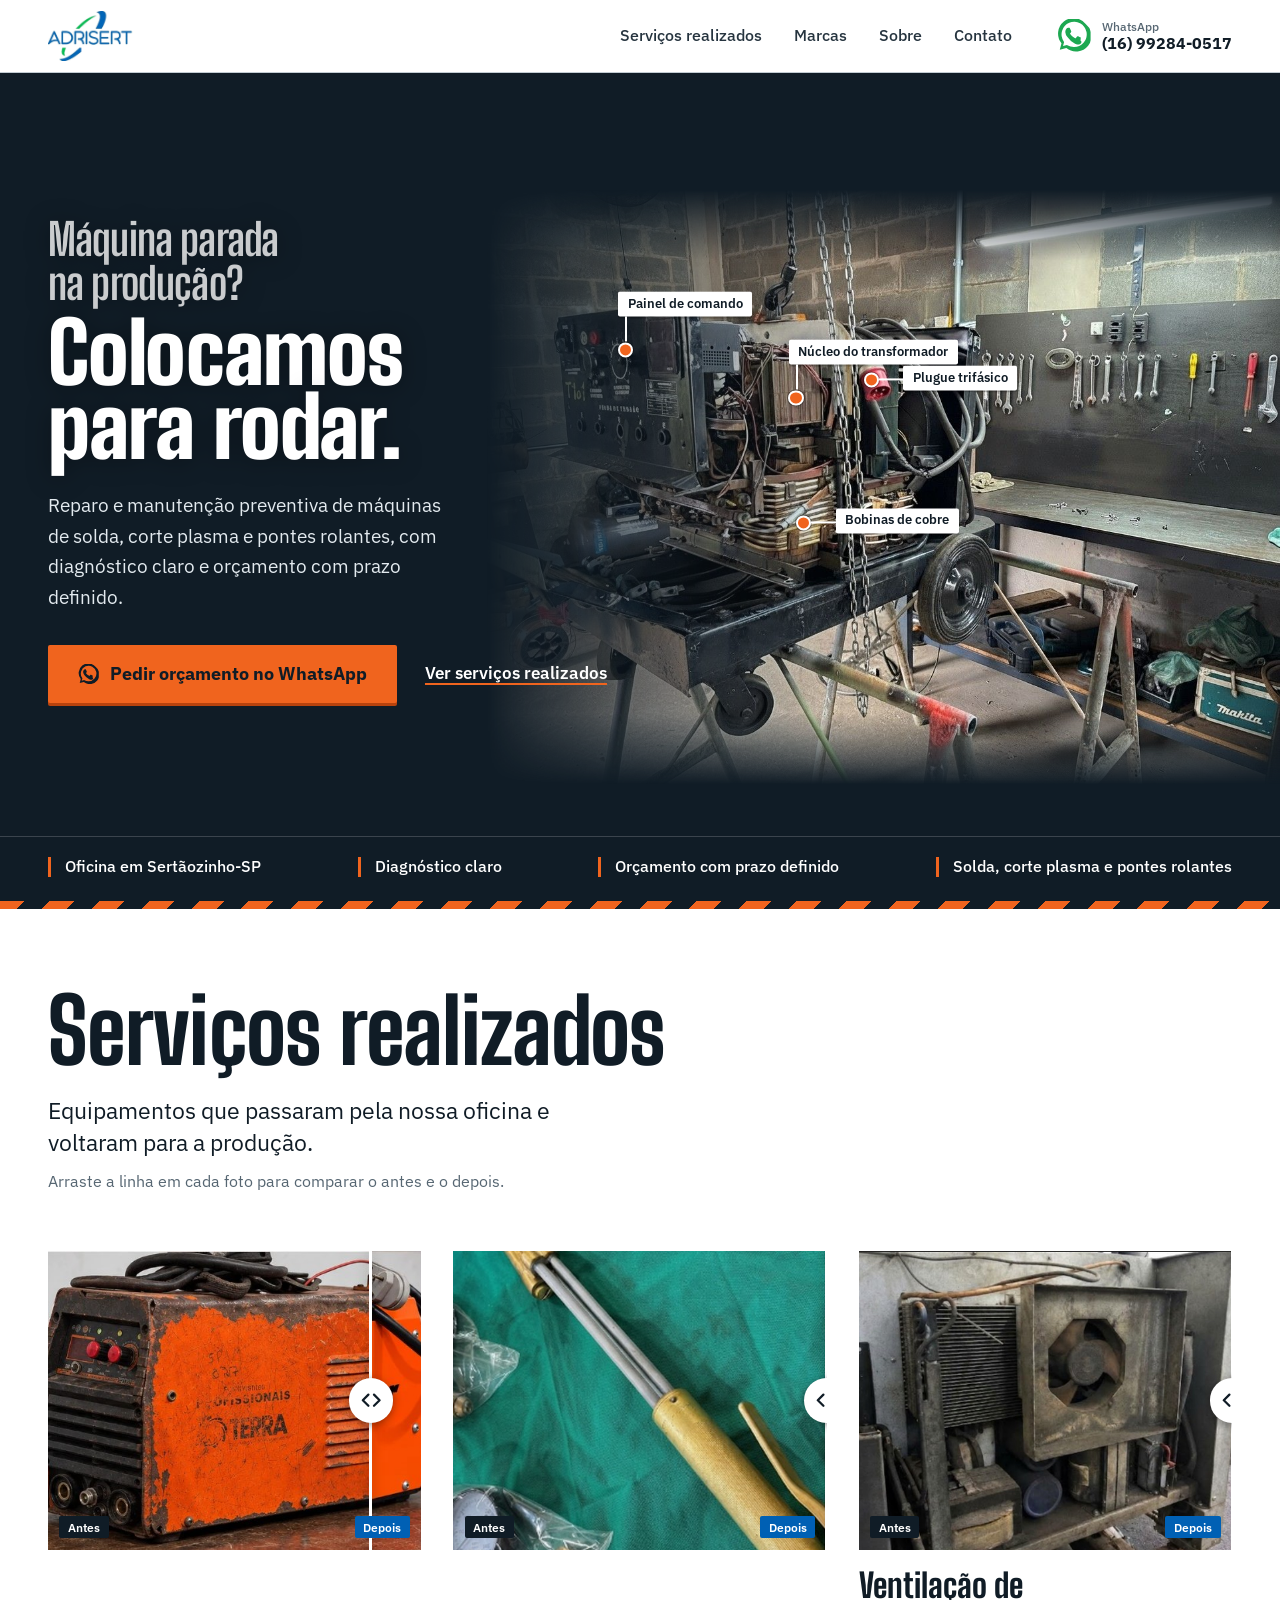
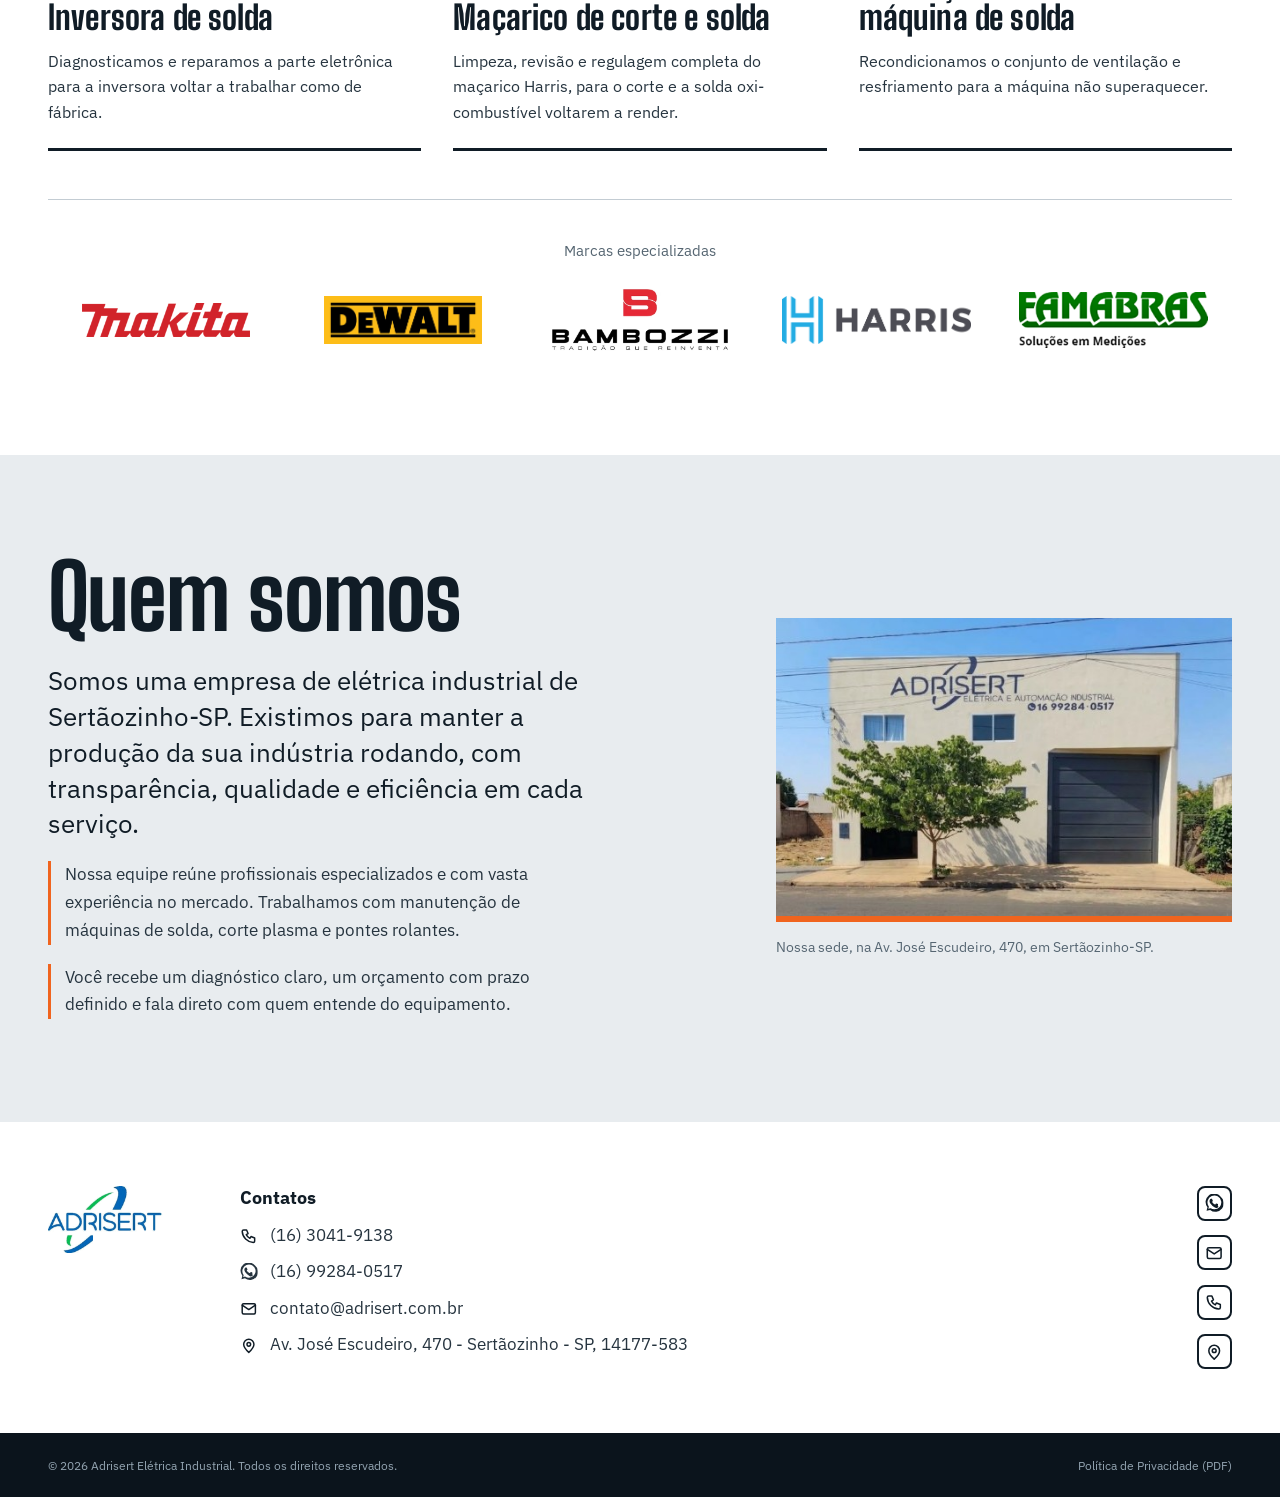
==== index.html @ 44d50833 "." ====
<!doctype html>
<html lang="pt-BR">
<head>
<meta charset="utf-8">
<meta name="viewport" content="width=device-width, initial-scale=1, viewport-fit=cover">
<title>Adrisert | Elétrica Industrial e Manutenção de Máquinas de Solda em Sertãozinho-SP</title>
<meta name="description" content="Manutenção de máquinas de solda, corte plasma e pontes rolantes. Atendimento em Sertãozinho-SP e região.">
<meta name="theme-color" content="#101c26">
<link rel="canonical" href="https://adrisert.com.br/">
<meta property="og:type" content="website">
<meta property="og:title" content="Adrisert | Elétrica Industrial">
<meta property="og:description" content="Manutenção de máquinas de solda, corte plasma e pontes rolantes, com transparência, qualidade e eficiência.">
<meta property="og:url" content="https://adrisert.com.br/">
<meta property="og:image" content="https://adrisert.com.br/assets/img/oficina-hero-1195.jpg">
<link rel="icon" href="assets/img/favicon.svg" type="image/svg+xml">
<link rel="preconnect" href="https://fonts.googleapis.com">
<link rel="preconnect" href="https://fonts.gstatic.com" crossorigin>
<link href="https://fonts.googleapis.com/css2?family=Big+Shoulders+Display:wght@700;800;900&family=IBM+Plex+Sans:wght@400;500;600&display=swap" rel="stylesheet">
<link rel="stylesheet" href="assets/css/site.css?v=43">

<!-- ===== TRÁFEGO PAGO: descomente e troque os IDs quando as contas estiverem criadas ===== -->
<!--
<script async src="https://www.googletagmanager.com/gtag/js?id=G-XXXXXXXXXX"></script>
<script>
  window.dataLayer = window.dataLayer || [];
  function gtag(){dataLayer.push(arguments);}
  gtag('js', new Date());
  gtag('config', 'G-XXXXXXXXXX');   // Google Analytics 4
  gtag('config', 'AW-XXXXXXXXX');   // Google Ads
</script>
<script>
  !function(f,b,e,v,n,t,s){if(f.fbq)return;n=f.fbq=function(){n.callMethod?n.callMethod.apply(n,arguments):n.queue.push(arguments)};if(!f._fbq)f._fbq=n;n.push=n;n.loaded=!0;n.version='2.0';n.queue=[];t=b.createElement(e);t.async=!0;t.src=v;s=b.getElementsByTagName(e)[0];s.parentNode.insertBefore(t,s)}(window,document,'script','https://connect.facebook.net/en_US/fbevents.js');
  fbq('init','XXXXXXXXXXXXXXX'); fbq('track','PageView');   // Meta Pixel
</script>
-->

<script type="application/ld+json">
{"@context":"https://schema.org","@type":"LocalBusiness","name":"Adrisert",
"description":"Elétrica industrial: manutenção de máquinas de solda, corte plasma e pontes rolantes.",
"url":"https://adrisert.com.br/","telephone":"+5516992840517","email":"contato@adrisert.com.br",
"address":{"@type":"PostalAddress","streetAddress":"Avenida José Escudeiro, 470","addressLocality":"Sertãozinho","addressRegion":"SP","postalCode":"14177-583","addressCountry":"BR"}}
</script>
</head>
<body>
<a class="skip" href="#conteudo">Ir para o conteúdo</a>

<svg width="0" height="0" style="position:absolute" aria-hidden="true"><symbol id="wa" viewBox="0 0 24 24"><path fill="currentColor" d="M20.5 3.5A11 11 0 0 0 3.2 17.4L2 22l4.7-1.2A11 11 0 1 0 20.5 3.5zM12 20a9 9 0 0 1-4.6-1.3l-.3-.2-2.8.7.8-2.7-.2-.3A9 9 0 1 1 12 20zm5-6.7c-.3-.1-1.6-.8-1.9-.9s-.5-.1-.7.1-.8.9-.9 1.1-.3.2-.6.1a7.3 7.3 0 0 1-3.6-3.1c-.3-.4.3-.4.8-1.4a.6.6 0 0 0 0-.6l-.9-2c-.2-.5-.5-.4-.7-.4h-.6a1.2 1.2 0 0 0-.9.4 3.7 3.7 0 0 0-1.1 2.7 6.4 6.4 0 0 0 1.4 3.4 14.6 14.6 0 0 0 5.6 4.9c2 .8 2.4.7 2.8.6a2.4 2.4 0 0 0 1.6-1.1 2 2 0 0 0 .1-1.1c0-.1-.3-.2-.6-.4z"/></symbol></svg>

<header class="header" id="topo">
  <div class="container header__row">
    <a href="#" class="brand" aria-label="Adrisert - Elétrica Industrial - início"><img src="assets/img/logo.png?v=2" alt="Adrisert Elétrica Industrial" width="384" height="224"></a>
    <nav class="nav" id="nav" aria-label="Principal">
      <ul class="nav__list">
        <li><a class="nav__link" href="#realizados">Serviços realizados</a></li>
        <li><a class="nav__link" href="#solucoes">Marcas</a></li>
        <li><a class="nav__link" href="#sobre">Sobre</a></li>
        <li><a class="nav__link" href="#contato">Contato</a></li>
      </ul>
    </nav>
    <a class="btn header__cta" href="https://wa.me/5516992840517?text=Ol%C3%A1%21%20Vim%20pelo%20site%20da%20Adrisert%20e%20gostaria%20de%20um%20or%C3%A7amento." target="_blank" rel="noopener" data-track="whatsapp_header"><svg viewBox="0 0 24 24" aria-hidden="true"><use href="#wa"/></svg><span><small>WhatsApp</small><b>(16) 99284-0517</b></span></a>
    <button class="burger" id="burger" aria-label="Abrir menu" aria-expanded="false" aria-controls="nav"><span></span><span></span><span></span></button>
  </div>
</header>

<main id="conteudo">

<section class="hero" id="hero" aria-label="Apresentação">
  <figure class="hero__photo">
    <img src="assets/img/oficina-hero-1195.jpg" srcset="assets/img/oficina-hero-640.jpg 640w, assets/img/oficina-hero-1195.jpg 1195w" sizes="(min-width:993px) 64vw, 100vw" width="1195" height="896" alt="Máquina de solda aberta em manutenção na bancada da oficina da Adrisert" fetchpriority="high">
    <div class="pin pin--up" style="--x:17.5%;--y:27%;--d:.9s"><span>Painel de comando</span></div>
    <div class="pin pin--up" style="--x:39%;--y:35%;--d:1.2s"><span>Núcleo do transformador</span></div>
    <div class="pin pin--right" style="--x:48.5%;--y:32%;--d:1.5s"><span>Plugue trifásico</span></div>
    <div class="pin pin--right" style="--x:40%;--y:56%;--d:1.8s"><span>Bobinas de cobre</span></div>
  </figure>
  <div class="container hero__in">
    <h1><span class="q">Máquina parada na produção?</span> <strong>Colocamos para rodar.</strong></h1>
    <p class="hero__lead">Reparo e manutenção preventiva de máquinas de solda, corte plasma e pontes rolantes, com diagnóstico claro e orçamento com prazo definido.</p>
    <div class="hero__cta">
      <a class="btn btn--hero" href="https://wa.me/5516992840517?text=Ol%C3%A1%21%20Vim%20pelo%20site%20da%20Adrisert%20e%20gostaria%20de%20um%20or%C3%A7amento." target="_blank" rel="noopener" data-track="whatsapp_hero"><svg viewBox="0 0 24 24" aria-hidden="true"><use href="#wa"/></svg> Pedir orçamento no WhatsApp</a>
      <a class="link link--light" href="#realizados">Ver serviços realizados</a>
    </div>
  </div>
  <ul class="hero__strip container" aria-label="Em resumo">
    <li>Oficina em Sertãozinho-SP</li>
    <li>Diagnóstico claro</li>
    <li>Orçamento com prazo definido</li>
    <li>Solda, corte plasma e pontes rolantes</li>
  </ul>
</section>

<section class="sec works" id="realizados">
  <div class="container">
    <header class="works__head">
      <h2>Serviços realizados</h2>
      <p class="works__lead">Equipamentos que passaram pela nossa oficina e voltaram para a produção.</p>
      <p class="works__hint">Arraste a linha em cada foto para comparar o antes e o depois.</p>
    </header>
    <div class="cases">
    <article class="case">
      <div class="cmp">
        <img src="assets/img/servicos/inversora-antes-nova.jpg" alt="Inversora de solda antes da manutenção" loading="lazy">
        <img class="cmp__after" src="assets/img/servicos/inversora-depois-nova.jpg" alt="Inversora de solda depois da manutenção" loading="lazy">
        <span class="cmp__bar"></span>
        <span class="cmp__knob"><svg viewBox="0 0 24 24" aria-hidden="true"><path d="m9 6-6 6 6 6M15 6l6 6-6 6"/></svg></span>
        <span class="cmp__tag cmp__tag--a">Antes</span><span class="cmp__tag cmp__tag--d">Depois</span>
        <input type="range" min="0" max="100" value="50" aria-label="Comparar antes e depois: Inversora de solda">
      </div>
      <div class="case__text">
        <h3>Inversora de solda</h3>
        <p>Diagnosticamos e reparamos a parte eletrônica para a inversora voltar a trabalhar como de fábrica.</p>
      </div>
    </article>
    <article class="case">
      <div class="cmp">
        <img src="assets/img/servicos/macarico-antes-nova.jpg" alt="Maçarico de corte e solda Harris antes da manutenção" loading="lazy">
        <img class="cmp__after" src="assets/img/servicos/macarico-depois-nova.jpg" alt="Maçarico de corte e solda Harris depois da manutenção" loading="lazy">
        <span class="cmp__bar"></span>
        <span class="cmp__knob"><svg viewBox="0 0 24 24" aria-hidden="true"><path d="m9 6-6 6 6 6M15 6l6 6-6 6"/></svg></span>
        <span class="cmp__tag cmp__tag--a">Antes</span><span class="cmp__tag cmp__tag--d">Depois</span>
        <input type="range" min="0" max="100" value="50" aria-label="Comparar antes e depois: Maçarico de corte e solda">
      </div>
      <div class="case__text">
        <h3>Maçarico de corte e solda</h3>
        <p>Limpeza, revisão e regulagem completa do maçarico Harris, para o corte e a solda oxi-combustível voltarem a render.</p>
      </div>
    </article>
    <article class="case">
      <div class="cmp">
        <img src="assets/img/servicos/ventilacao-antes-nova.jpg" alt="Sistema de ventilação de máquina de solda antes da manutenção" loading="lazy">
        <img class="cmp__after" src="assets/img/servicos/ventilacao-depois-nova.jpg" alt="Sistema de ventilação de máquina de solda depois da manutenção" loading="lazy">
        <span class="cmp__bar"></span>
        <span class="cmp__knob"><svg viewBox="0 0 24 24" aria-hidden="true"><path d="m9 6-6 6 6 6M15 6l6 6-6 6"/></svg></span>
        <span class="cmp__tag cmp__tag--a">Antes</span><span class="cmp__tag cmp__tag--d">Depois</span>
        <input type="range" min="0" max="100" value="50" aria-label="Comparar antes e depois: Ventilação de máquina de solda">
      </div>
      <div class="case__text">
        <h3>Ventilação de máquina de solda</h3>
        <p>Recondicionamos o conjunto de ventilação e resfriamento para a máquina não superaquecer.</p>
      </div>
    </article>
    </div>
  </div>
</section>

<section class="sec specs-sec" id="solucoes">
  <div class="container">
    <div class="brands">
      <p class="brands__label">Marcas especializadas</p>
      <ul class="brands__grid">
        <li><img class="mk" src="assets/img/marcas/makita.png?v=2" alt="Makita" loading="lazy"></li>
        <li><img class="mk" src="assets/img/marcas/dewalt.png?v=2" alt="DeWalt" loading="lazy"></li>
        <li><img class="mk" src="assets/img/marcas/bambozzi.png?v=2" alt="Bambozzi" loading="lazy"></li>
        <li><img class="mk" src="assets/img/marcas/harris.png?v=2" alt="Harris" loading="lazy"></li>
        <li><img class="mk" src="assets/img/marcas/famabras.png?v=2" alt="Famabras Soluções em Medições" loading="lazy"></li>
      </ul>
    </div>
  </div>
</section>

</main>

<section class="sec history" id="sobre">
  <div class="container history__grid">
    <div class="history__text">
      <h2>Quem somos</h2>
      <p class="history__lead">Somos uma empresa de elétrica industrial de Sertãozinho-SP. Existimos para manter a produção da sua indústria rodando, com transparência, qualidade e eficiência em cada serviço.</p>
      <p>Nossa equipe reúne profissionais especializados e com vasta experiência no mercado. Trabalhamos com manutenção de máquinas de solda, corte plasma e pontes rolantes.</p>
      <p>Você recebe um diagnóstico claro, um orçamento com prazo definido e fala direto com quem entende do equipamento.</p>
    </div>
    <figure class="history__photo">
      <img src="assets/img/fachada.jpg" width="518" height="345" alt="Fachada da Adrisert, na Avenida José Escudeiro, 470, em Sertãozinho-SP" loading="lazy">
      <figcaption>Nossa sede, na Av. José Escudeiro, 470, em Sertãozinho-SP.</figcaption>
    </figure>
  </div>
</section>

<footer class="sfoot" id="contato">
  <div class="container sfoot__main">
    <a href="#" class="sfoot__logo" aria-label="Adrisert - início"><img src="assets/img/logo.png?v=2" alt="Adrisert Elétrica Industrial" width="384" height="224" loading="lazy"></a>
    <div class="sfoot__contacts">
      <h3>Contatos</h3>
      <ul>
        <li><svg viewBox="0 0 24 24" aria-hidden="true"><path d="M5 4h4l2 5-2.5 1.5a11 11 0 0 0 5 5L15 13l5 2v4a2 2 0 0 1-2 2A16 16 0 0 1 3 6a2 2 0 0 1 2-2z"/></svg><a href="tel:+551630419138">(16) 3041-9138</a></li>
        <li class="i-wa"><svg viewBox="0 0 24 24" aria-hidden="true"><use href="#wa"/></svg><a href="https://wa.me/5516992840517" target="_blank" rel="noopener" data-track="whatsapp_rodape">(16) 99284-0517</a></li>
        <li><svg viewBox="0 0 24 24" aria-hidden="true"><rect x="3" y="5" width="18" height="14" rx="2"/><path d="m3 7 9 6 9-6"/></svg><a href="mailto:contato@adrisert.com.br">contato@adrisert.com.br</a></li>
        <li><svg viewBox="0 0 24 24" aria-hidden="true"><path d="M12 21s7-6.2 7-11a7 7 0 0 0-14 0c0 4.8 7 11 7 11z"/><circle cx="12" cy="10" r="2.5"/></svg><span>Av. José Escudeiro, 470 - Sertãozinho - SP, 14177-583</span></li>
      </ul>
    </div>
    <ul class="sfoot__icons" aria-label="Fale com a Adrisert">
      <li><a href="https://wa.me/5516992840517" target="_blank" rel="noopener" aria-label="WhatsApp" data-track="whatsapp_rodape"><svg viewBox="0 0 24 24" aria-hidden="true"><use href="#wa"/></svg></a></li>
      <li><a href="mailto:contato@adrisert.com.br" aria-label="E-mail"><svg viewBox="0 0 24 24" aria-hidden="true"><rect x="3" y="5" width="18" height="14" rx="2"/><path d="m3 7 9 6 9-6"/></svg></a></li>
      <li><a href="tel:+551630419138" aria-label="Telefone"><svg viewBox="0 0 24 24" aria-hidden="true"><path d="M5 4h4l2 5-2.5 1.5a11 11 0 0 0 5 5L15 13l5 2v4a2 2 0 0 1-2 2A16 16 0 0 1 3 6a2 2 0 0 1 2-2z"/></svg></a></li>
      <li><a href="https://www.google.com/maps/search/?api=1&amp;query=Avenida+Jos%C3%A9+Escudeiro+470+Sert%C3%A3ozinho+SP" target="_blank" rel="noopener" aria-label="Ver no mapa"><svg viewBox="0 0 24 24" aria-hidden="true"><path d="M12 21s7-6.2 7-11a7 7 0 0 0-14 0c0 4.8 7 11 7 11z"/><circle cx="12" cy="10" r="2.5"/></svg></a></li>
    </ul>
  </div>
  <div class="footer">
    <div class="container">
      <small>© <span id="ano"></span> Adrisert Elétrica Industrial. Todos os direitos reservados.<!-- CNPJ: descomente e preencha quando tiver o número  <br>CNPJ 00.000.000/0000-00 --></small>
      <small><a href="assets/docs/politica-de-privacidade.pdf" target="_blank" rel="noopener">Política de Privacidade (PDF)</a></small>
    </div>
  </div>
</footer>

<a class="wa-float" href="https://wa.me/5516992840517?text=Ol%C3%A1%21%20Vim%20pelo%20site%20da%20Adrisert." target="_blank" rel="noopener" aria-label="Falar no WhatsApp" data-track="whatsapp_flutuante"><svg viewBox="0 0 24 24" aria-hidden="true"><use href="#wa"/></svg></a>

<script src="assets/js/site.js?v=43"></script>
</body>
</html>
---- assets/css/site.css ----
/* Adrisert: elétrica industrial. Bancada, aço e o azul do logotipo. */
:root {
  --ink: #101c26;          /* aço escuro */
  --steel: #e8ecef;        /* chapa clara (fundo) */
  --steel-2: #d5dce1;
  --white: #fff;
  --blue: #0060b4;         /* azul do logotipo */
  --blue-dark: #00457f;
  --signal: #f0641e;       /* laranja de sinalização, das máquinas */
  --text: #26343f;
  --muted: #566672;
  --rule: #c3ccd3;
  --display: 'Big Shoulders Display', 'Arial Narrow', sans-serif;
  --body: 'IBM Plex Sans', system-ui, sans-serif;
  --gutter: clamp(1.25rem, 4vw, 3rem);
  --max: 88rem;
}

*, *::before, *::after { box-sizing: border-box; }
html { scroll-behavior: smooth; scroll-padding-top: 5rem; }
/* telas grandes: tudo escala junto (o layout é em rem) */
@media (min-width: 100rem) { html { font-size: 18px; } }
@media (min-width: 130rem) { html { font-size: 20px; } }
body { margin: 0; background: var(--steel); color: var(--text); font: 400 1.0625rem/1.6 var(--body); -webkit-font-smoothing: antialiased; }
img { display: block; max-width: 100%; height: auto; }
a { color: inherit; }
h1, h2, h3 { margin: 0; font-family: var(--display); color: var(--ink); font-weight: 800; letter-spacing: 0.005em; text-wrap: balance; }
p { margin: 0; }
ul { margin: 0; padding: 0; list-style: none; }
:focus-visible { outline: 3px solid var(--signal); outline-offset: 3px; }

.container { width: 100%; max-width: calc(var(--max) + var(--gutter) * 2); margin: 0 auto; padding: 0 var(--gutter); }
.skip { position: absolute; left: -999px; top: 0; background: var(--ink); color: #fff; padding: .6rem 1rem; z-index: 100; }
.skip:focus { left: 0; }

/* ---------- botões ---------- */
.btn {
  display: inline-flex; align-items: center; gap: .65rem;
  padding: .95rem 1.5rem; border-radius: 2px;
  background: var(--signal); color: var(--ink); text-decoration: none;
  font: 700 1.02rem/1.2 var(--body);
  box-shadow: 0 3px 0 #b8430d;
  transition: background-color .15s, transform .1s, box-shadow .1s;
}
.btn:hover { background: #ff7a35; }
.btn:active { transform: translateY(2px); box-shadow: 0 1px 0 #b8430d; }
.btn svg { width: 1.3rem; height: 1.3rem; flex: none; }
.btn--light { background: #fff; color: var(--ink); box-shadow: 0 3px 0 var(--steel-2); }
.btn--light:hover { background: var(--steel); }
.link { font-weight: 600; text-decoration-thickness: 2px; text-underline-offset: .25em; text-decoration-color: var(--blue); }
.link:hover { text-decoration-color: var(--signal); }

/* ---------- cabeçalho ---------- */
.header { position: sticky; top: 0; z-index: 50; background: #fff; border-bottom: 1px solid var(--rule); }
.header__row { display: flex; align-items: center; gap: 2rem; min-height: 4.5rem; }
.brand img { height: 3.1rem; width: auto; }
.nav { margin-left: auto; }
.nav__list { display: flex; gap: 2rem; }
.nav__link { text-decoration: none; font-weight: 500; font-size: .98rem; padding: .4rem 0; border-bottom: 2px solid transparent; }
.nav__link:hover { border-bottom-color: var(--blue); }
.header__cta { padding: .45rem 1.1rem .45rem .85rem; gap: .7rem; background: transparent; color: var(--ink); box-shadow: none; line-height: 1.15; padding-right: 0; }
.header__cta:hover { background: transparent; }
.header__cta:hover b { color: var(--blue); }
.header__cta:active { transform: none; box-shadow: none; }
.header__cta svg { width: 2.1rem; height: 2.1rem; color: #1da851; }
.header__cta span { display: flex; flex-direction: column; }
.header__cta small { font-size: .72rem; font-weight: 500; color: var(--muted); }
.header__cta b { font-size: .98rem; font-weight: 700; }
:focus-visible { outline-color: var(--blue); }
.hero :focus-visible, .burger { display: none; margin-left: auto; width: 2.75rem; height: 2.75rem; border: 0; background: transparent; cursor: pointer; padding: 0; }
.burger span { display: block; width: 1.5rem; height: 2px; background: var(--ink); margin: 5px auto; transition: transform .2s, opacity .2s; }
.burger[aria-expanded="true"] span:nth-child(1) { transform: translateY(7px) rotate(45deg); }
.burger[aria-expanded="true"] span:nth-child(2) { opacity: 0; }
.burger[aria-expanded="true"] span:nth-child(3) { transform: translateY(-7px) rotate(-45deg); }

/* ---------- hero ---------- */
.hero { position: relative; background: var(--ink); color: #fff; overflow: hidden; display: flex; flex-direction: column; min-height: calc(100vh - 4.5rem); min-height: calc(100svh - 4.5rem); }
.hero__photo { position: absolute; right: 0; top: 50%; transform: translateY(-50%); margin: 0; width: min(62vw, 1300px); aspect-ratio: 4 / 3; }
.hero__photo > img { width: 100%; height: 100%; object-fit: cover;
  -webkit-mask-image: linear-gradient(90deg, transparent 0, #000 46%), linear-gradient(180deg, transparent 0, #000 12%, #000 88%, transparent 100%); -webkit-mask-composite: source-in;
          mask-image: linear-gradient(90deg, transparent 0, #000 46%), linear-gradient(180deg, transparent 0, #000 12%, #000 88%, transparent 100%); mask-composite: intersect; }
.hero__in { position: relative; z-index: 2; flex: 1; display: flex; flex-direction: column; justify-content: center; padding-top: clamp(2rem, 4vw, 3.5rem); padding-bottom: clamp(1.5rem, 3vw, 2.5rem); }
.hero h1 { color: #fff; max-width: 13ch; font-size: clamp(3.2rem, 6.6vw, 7rem); line-height: .88; letter-spacing: -.01em; text-shadow: 0 2px 24px rgba(0,0,0,.35); }
.hero h1 .q { display: block; max-width: 14ch; font-weight: 700; color: rgba(255,255,255,.78); font-size: .52em; line-height: 1; margin-bottom: .22em; }
.hero h1 strong { display: block; font-weight: 900; }
.hero__lead { margin-top: 1.6rem; max-width: 36ch; font-size: 1.2rem; color: #e3eaef; }
.hero__cta { margin-top: 2rem; display: flex; flex-wrap: wrap; align-items: center; gap: 1.2rem 1.75rem; }
.btn--hero { padding: 1.15rem 1.9rem; font-size: 1.12rem; }
.link--light { color: #fff; text-decoration-color: var(--signal); }
.hero__strip { position: relative; z-index: 2; display: grid; grid-template-columns: repeat(4, auto); justify-content: space-between; gap: 1rem 2rem; padding-top: 1.3rem; padding-bottom: 1.5rem; border-top: 1px solid rgba(255,255,255,.18); font-size: .98rem; font-weight: 500; color: #fff; }
.hero__strip li { padding-left: .9rem; border-left: 3px solid var(--signal); line-height: 1.25; }

/* legendas apontando as peças da máquina aberta */
.pin { position: absolute; left: var(--x); top: var(--y); width: 0; height: 0; opacity: 0; animation: pin-in .5s ease-out forwards; animation-delay: var(--d, 0s); }
.pin::before { content: ""; position: absolute; width: .95rem; height: .95rem; left: -.475rem; top: -.475rem; border-radius: 50%; background: var(--signal); border: 2px solid #fff; box-shadow: 0 0 0 1px rgba(0,0,0,.35); }
.pin span {
  position: absolute; white-space: nowrap;
  background: #fff; color: var(--ink);
  padding: .28rem .6rem; border-radius: 2px;
  font: 600 .82rem/1.2 var(--body);
  box-shadow: 0 2px 0 rgba(0,0,0,.25);
}
.pin span::after { content: ""; position: absolute; background: #fff; }
.pin--up span { left: -.45rem; bottom: 2.1rem; }
.pin--up span::after { left: .45rem; top: 100%; width: 2px; height: 1.55rem; }
.pin--right span { left: 2rem; top: -.9rem; }
.pin--right span::after { right: 100%; top: .8rem; width: 1.55rem; height: 2px; }
.pin--left span { right: 2rem; top: -.9rem; }
.pin--left span::after { left: 100%; top: .8rem; width: 1.55rem; height: 2px; }
@keyframes pin-in { from { opacity: 0; transform: translateY(6px); } to { opacity: 1; transform: none; } }

/* ---------- seções ---------- */
.sec { padding: clamp(3.5rem, 8vw, 7rem) 0; }
.sec__head { display: grid; grid-template-columns: minmax(0, 5fr) minmax(0, 7fr); gap: 2rem; align-items: end; margin-bottom: clamp(2rem, 4vw, 3.5rem); }
.sec__head h2 { font-size: clamp(2.6rem, 5vw, 4.4rem); line-height: .95; }
.sec__head p { max-width: 46ch; color: var(--muted); font-size: 1.1rem; }

/* serviços realizados: mesma linguagem do hero (fundo escuro, foto que sangra até a borda, título branco enorme) */
.works { position: relative; background: #fff; padding-bottom: clamp(2rem, 4vw, 3rem); color: var(--text); overflow-x: clip; --bleed: calc((100vw - min(100vw, var(--max) + var(--gutter) * 2)) / 2 + var(--gutter)); padding-top: clamp(3.5rem, 7vw, 6rem); }
.works::before { content: ""; position: absolute; left: 0; right: 0; top: 0; height: .5rem; background: repeating-linear-gradient(135deg, var(--signal) 0 1.1rem, var(--ink) 1.1rem 2.2rem); }
.works__head { display: block; margin-bottom: clamp(2.2rem, 4.5vw, 3.5rem); }
.works__head h2 { color: var(--ink); font-size: clamp(3rem, 7vw, 6.4rem); line-height: .9; letter-spacing: -.01em; }
.works__lead { margin-top: 1.4rem; max-width: 40ch; font-size: clamp(1.2rem, 1.8vw, 1.5rem); line-height: 1.4; color: var(--ink); }
.works__hint { margin-top: .7rem; font-size: 1rem; color: var(--muted); }
.cases { display: grid; grid-template-columns: repeat(3, minmax(0, 1fr)); gap: clamp(1.25rem, 2.5vw, 2.5rem); }
.case { display: flex; flex-direction: column; min-width: 0; padding-bottom: 1.5rem; border-bottom: 3px solid var(--ink); }
.case .cmp { aspect-ratio: 5 / 4; }
.case h3 { color: var(--ink); font-size: clamp(1.9rem, 2.6vw, 2.5rem); line-height: .95; margin-top: 1.3rem; min-height: 1.9em; display: flex; align-items: flex-end; }
.case__text p { margin-top: .9rem; max-width: 36ch; font-size: 1.02rem; line-height: 1.55; color: var(--text); }
.works :focus-visible { outline-color: var(--blue); }

.cmp { position: relative; aspect-ratio: var(--r); overflow: hidden; background: var(--ink); --p: 50%; user-select: none; }
.cmp img { position: absolute; inset: 0; width: 100%; height: 100%; object-fit: cover; }
.cmp__after { clip-path: inset(0 0 0 var(--p)); }
.cmp__bar { position: absolute; top: 0; bottom: 0; left: var(--p); width: 3px; margin-left: -1.5px; background: #fff; box-shadow: 0 0 12px rgba(0,0,0,.35); pointer-events: none; }
.cmp__knob { position: absolute; top: 50%; left: var(--p); width: 2.8rem; height: 2.8rem; margin: -1.4rem 0 0 -1.4rem; border-radius: 50%; background: #fff; box-shadow: 0 2px 8px rgba(0,0,0,.4); display: grid; place-items: center; pointer-events: none; }
.cmp__knob svg { width: 1.4rem; height: 1.4rem; fill: none; stroke: var(--ink); stroke-width: 2.4; stroke-linecap: round; stroke-linejoin: round; }
.cmp__tag { position: absolute; bottom: .7rem; padding: .22rem .55rem; background: var(--ink); color: #fff; font: 600 .78rem/1.2 var(--body); border-radius: 2px; pointer-events: none; }
.cmp__tag--a { left: .7rem; }
.cmp__tag--d { right: .7rem; background: var(--blue); }
.cmp input { position: absolute; inset: 0; width: 100%; height: 100%; margin: 0; opacity: 0; cursor: ew-resize; touch-action: pan-y; }
.cmp.is-ready .cmp__knob { animation: knob-ping 1.4s ease-out 2; }
@keyframes knob-ping { 0% { box-shadow: 0 2px 8px rgba(0,0,0,.4), 0 0 0 0 rgba(255,255,255,.75); } 100% { box-shadow: 0 2px 8px rgba(0,0,0,.4), 0 0 0 1.4rem rgba(255,255,255,0); } }
.cmp:focus-within { outline: 3px solid var(--signal); outline-offset: 3px; }

/* especializações */
.specs-sec { background: #fff; padding: 0 0 clamp(3rem, 6vw, 5rem); }
.brands { border-top: 1px solid var(--rule); padding-top: clamp(1.5rem, 3vw, 2.5rem); }

.brands__label { font-size: .95rem; color: var(--muted); text-align: center; }
.brands__grid { display: flex; flex-wrap: wrap; justify-content: center; align-items: center; }
.brands__grid li { flex: 1 1 11rem; display: grid; place-items: center; min-height: clamp(5rem, 9vw, 7.5rem); padding: 1rem 1.5rem; }
.mk { display: block; width: auto; height: auto; max-width: 100%; max-height: clamp(2.6rem, 4.2vw, 3.6rem); }
.brands__grid li:nth-child(1) .mk { max-height: clamp(1.6rem, 2.6vw, 2.2rem); }
.brands__grid li:nth-child(2) .mk { max-height: clamp(2.4rem, 3.8vw, 3.2rem); }
.brands__grid li:nth-child(3) .mk { max-height: clamp(3rem, 4.8vw, 4.2rem); }
.brands__grid li:nth-child(5) .mk { max-height: clamp(2.8rem, 4.4vw, 3.8rem); }


/* rodapé */
.history { background: var(--steel); }
.history__grid { display: grid; grid-template-columns: minmax(0, 7fr) minmax(0, 5fr); gap: clamp(2rem, 7vw, 7rem); align-items: center; }
.history__text h2 { font-size: clamp(3rem, 7vw, 6.4rem); line-height: .9; letter-spacing: -.01em; }
.history__lead { margin-top: 1.6rem; max-width: 36ch; font-size: clamp(1.3rem, 2vw, 1.7rem); line-height: 1.4; color: var(--ink); }
.history__text p:not(.history__lead) { margin-top: 1.2rem; max-width: 52ch; font-size: 1.05rem; line-height: 1.65; padding-left: .9rem; border-left: 3px solid var(--signal); }
.history__photo { margin: 0; }
.history__photo img { display: block; width: 100%; height: auto; aspect-ratio: 3 / 2; object-fit: cover; border-bottom: 6px solid var(--signal); }
.history__photo figcaption { margin-top: .8rem; font-size: .9rem; color: var(--muted); }
.sfoot { background: #fff; color: var(--text); }
.sfoot__main { display: grid; grid-template-columns: auto minmax(0, 1fr) auto; gap: clamp(2rem, 6vw, 6rem); align-items: start; padding-top: clamp(2.5rem, 5vw, 4rem); padding-bottom: clamp(2.5rem, 5vw, 4rem); }
.sfoot__logo img { display: block; height: 4.2rem; width: auto; }
.sfoot__contacts h3 { font: 700 1.15rem/1.2 var(--body); color: var(--ink); letter-spacing: 0; margin-bottom: 1rem; }
.sfoot__contacts ul { display: grid; gap: .8rem; }
.sfoot__contacts li { display: flex; align-items: center; gap: .8rem; line-height: 1.4; }
.sfoot__contacts svg { flex: none; width: 1.1rem; height: 1.1rem; fill: none; stroke: var(--ink); stroke-width: 2; stroke-linecap: round; stroke-linejoin: round; }
.sfoot__contacts li.i-wa svg { fill: var(--ink); stroke: none; }
.sfoot a { text-decoration: none; }
.sfoot__contacts a:hover { color: var(--blue); }
.sfoot__icons { display: grid; gap: .9rem; }
.sfoot__icons a { display: grid; place-items: center; width: 2.2rem; height: 2.2rem; border: 2px solid var(--ink); border-radius: .5rem; color: var(--ink); transition: background-color .15s, color .15s, border-color .15s; }
.sfoot__icons a:hover { background: var(--signal); border-color: var(--signal); }
.sfoot__icons svg { width: 1.15rem; height: 1.15rem; fill: none; stroke: currentColor; stroke-width: 2; stroke-linecap: round; stroke-linejoin: round; }
.sfoot__icons li:first-child svg { fill: currentColor; stroke: none; }
.footer { background: #0b141c; color: #93a4b1; padding: 1.4rem 0; font-size: .9rem; }
.footer .container { display: flex; flex-wrap: wrap; justify-content: space-between; gap: .5rem 2rem; }
.footer a { text-underline-offset: .2em; }

.wa-float { position: fixed; right: 1.1rem; bottom: 1.1rem; z-index: 60; width: 3.6rem; height: 3.6rem; display: grid; place-items: center; background: #1da851; color: #fff; border-radius: 50%; box-shadow: 0 4px 14px rgba(0,0,0,.35); opacity: 0; transform: translateY(1rem); pointer-events: none; transition: opacity .25s, transform .25s; }
.wa-float.show { opacity: 1; transform: none; pointer-events: auto; }
.wa-float svg { width: 1.9rem; height: 1.9rem; }


/* ---------- celular e tablet ---------- */
@media (max-width: 62rem) {
  .nav { position: fixed; inset: 4.5rem 0 0 0; background: #fff; padding: 1.5rem var(--gutter); transform: translateX(100%); transition: transform .25s; overflow-y: auto; }
  .nav.open { transform: none; }
  .nav__list { flex-direction: column; gap: 0; }
  .nav__link { display: block; padding: 1rem 0; font: 800 2rem/1 var(--display); border-bottom: 1px solid var(--rule); }
  .header__cta { display: none; }
  .burger { display: block; }
  .sec__head,   .hero { min-height: 0; }
  .hero__photo { position: relative; top: auto; transform: none; width: 100%; order: -1; }
  .hero__photo > img { -webkit-mask-image: linear-gradient(180deg, #000 70%, transparent 100%); mask-image: linear-gradient(180deg, #000 70%, transparent 100%); }
  .hero__in { margin-top: -2.5rem; padding-top: 0; }
  .hero h1 { max-width: 14ch; font-size: clamp(2.8rem, 11vw, 5rem); }
  .hero__strip { grid-template-columns: 1fr 1fr; }
  .works__head { grid-template-columns: 1fr; }
  .cases { grid-template-columns: 1fr; gap: 2.5rem; }
  .case h3 { min-height: 0; }
    .brands__grid li { flex-basis: 45%; }
}
@media (max-width: 40rem) {
  body { font-size: 1rem; }
  .brand img { height: 2.6rem; }
  .pin span { font-size: .72rem; padding: .2rem .45rem; }
  .pin:nth-of-type(3) { display: none; }
  .pin::before { width: .8rem; height: .8rem; left: -.4rem; top: -.4rem; }
  .pin--up span::after { height: 1.1rem; }
  .pin--up span { bottom: 1.65rem; }
  .pin--right span { left: 1.6rem; top: -.75rem; }
  .pin--right span::after { width: 1.1rem; top: .65rem; }
    .hero__cta .btn { width: 100%; justify-content: center; }
  .history__grid { grid-template-columns: 1fr; }
  .sfoot__main { grid-template-columns: 1fr; gap: 1.8rem; }
  .sfoot__icons { display: flex; }
    .hero__strip { grid-template-columns: 1fr; }
}
@media (prefers-reduced-motion: reduce) {
  html { scroll-behavior: auto; }
  .pin { animation: none; opacity: 1; }
  * { transition: none !important; }
}
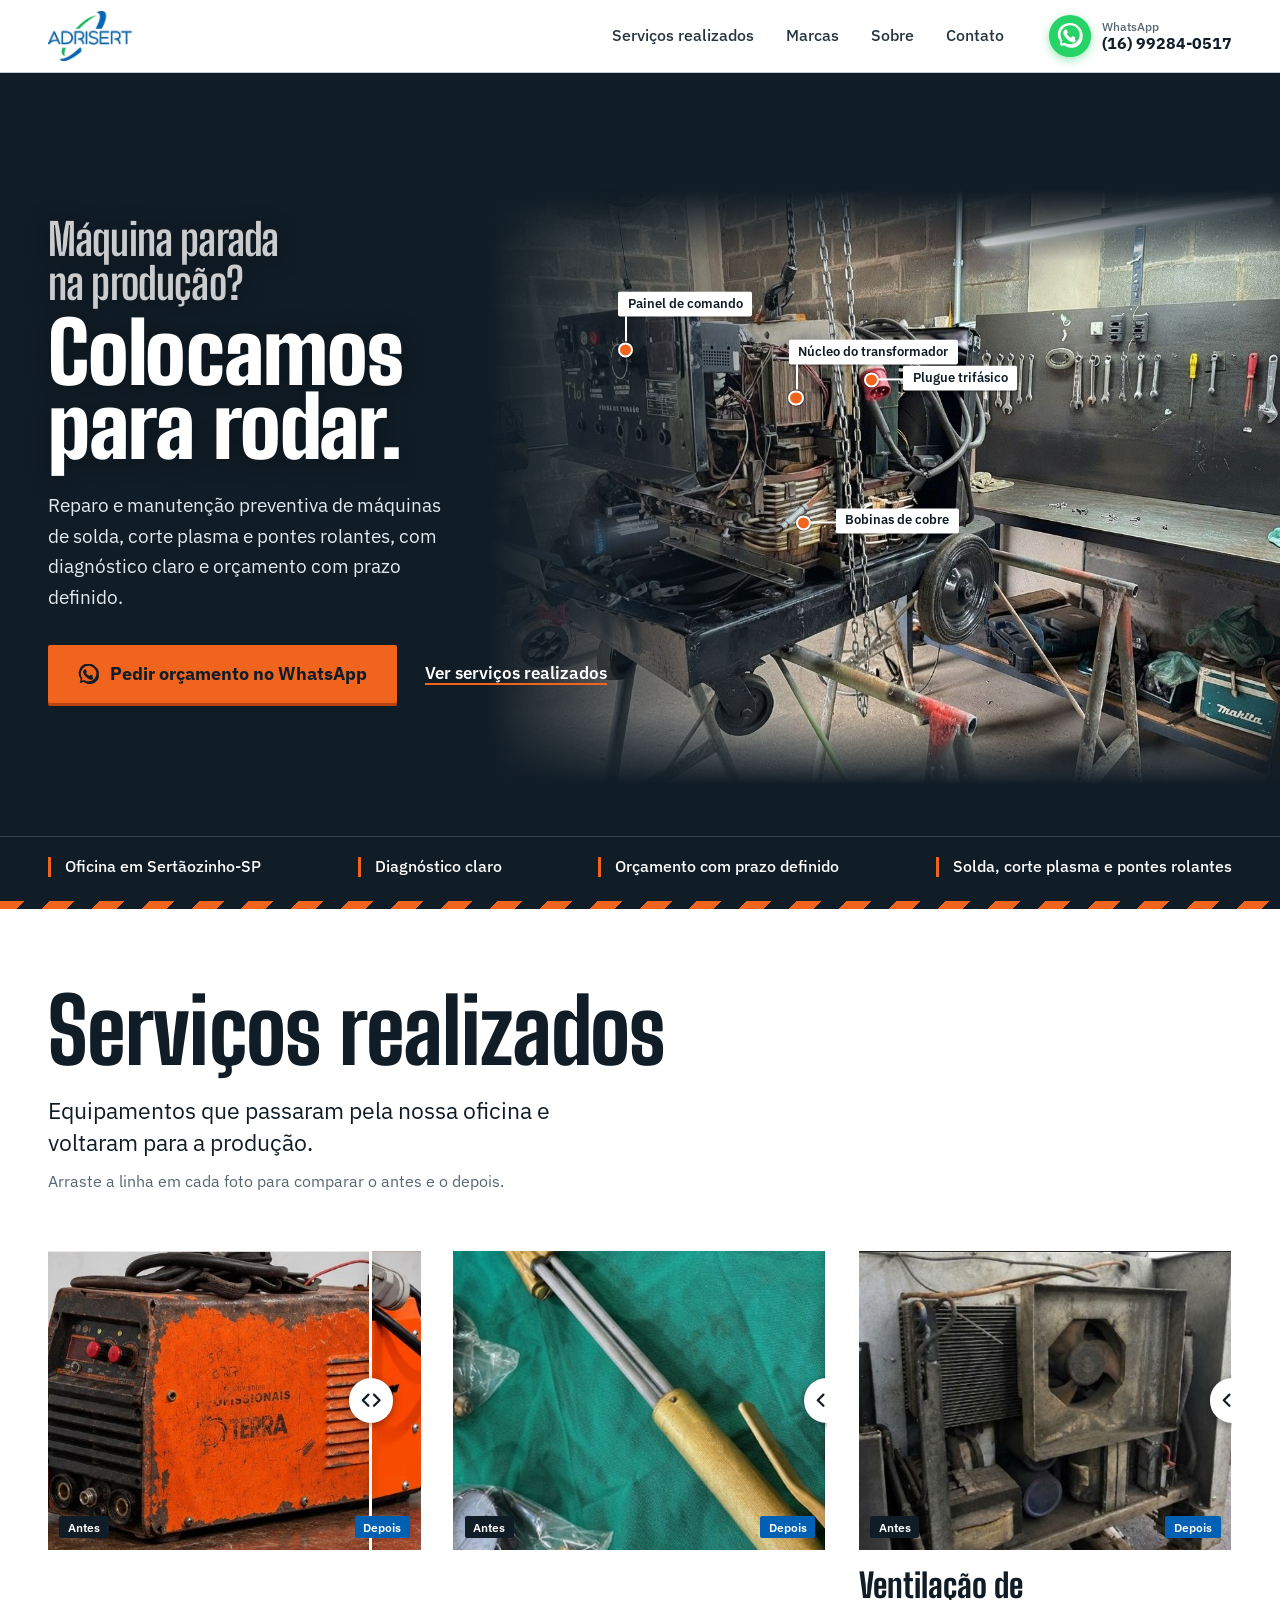
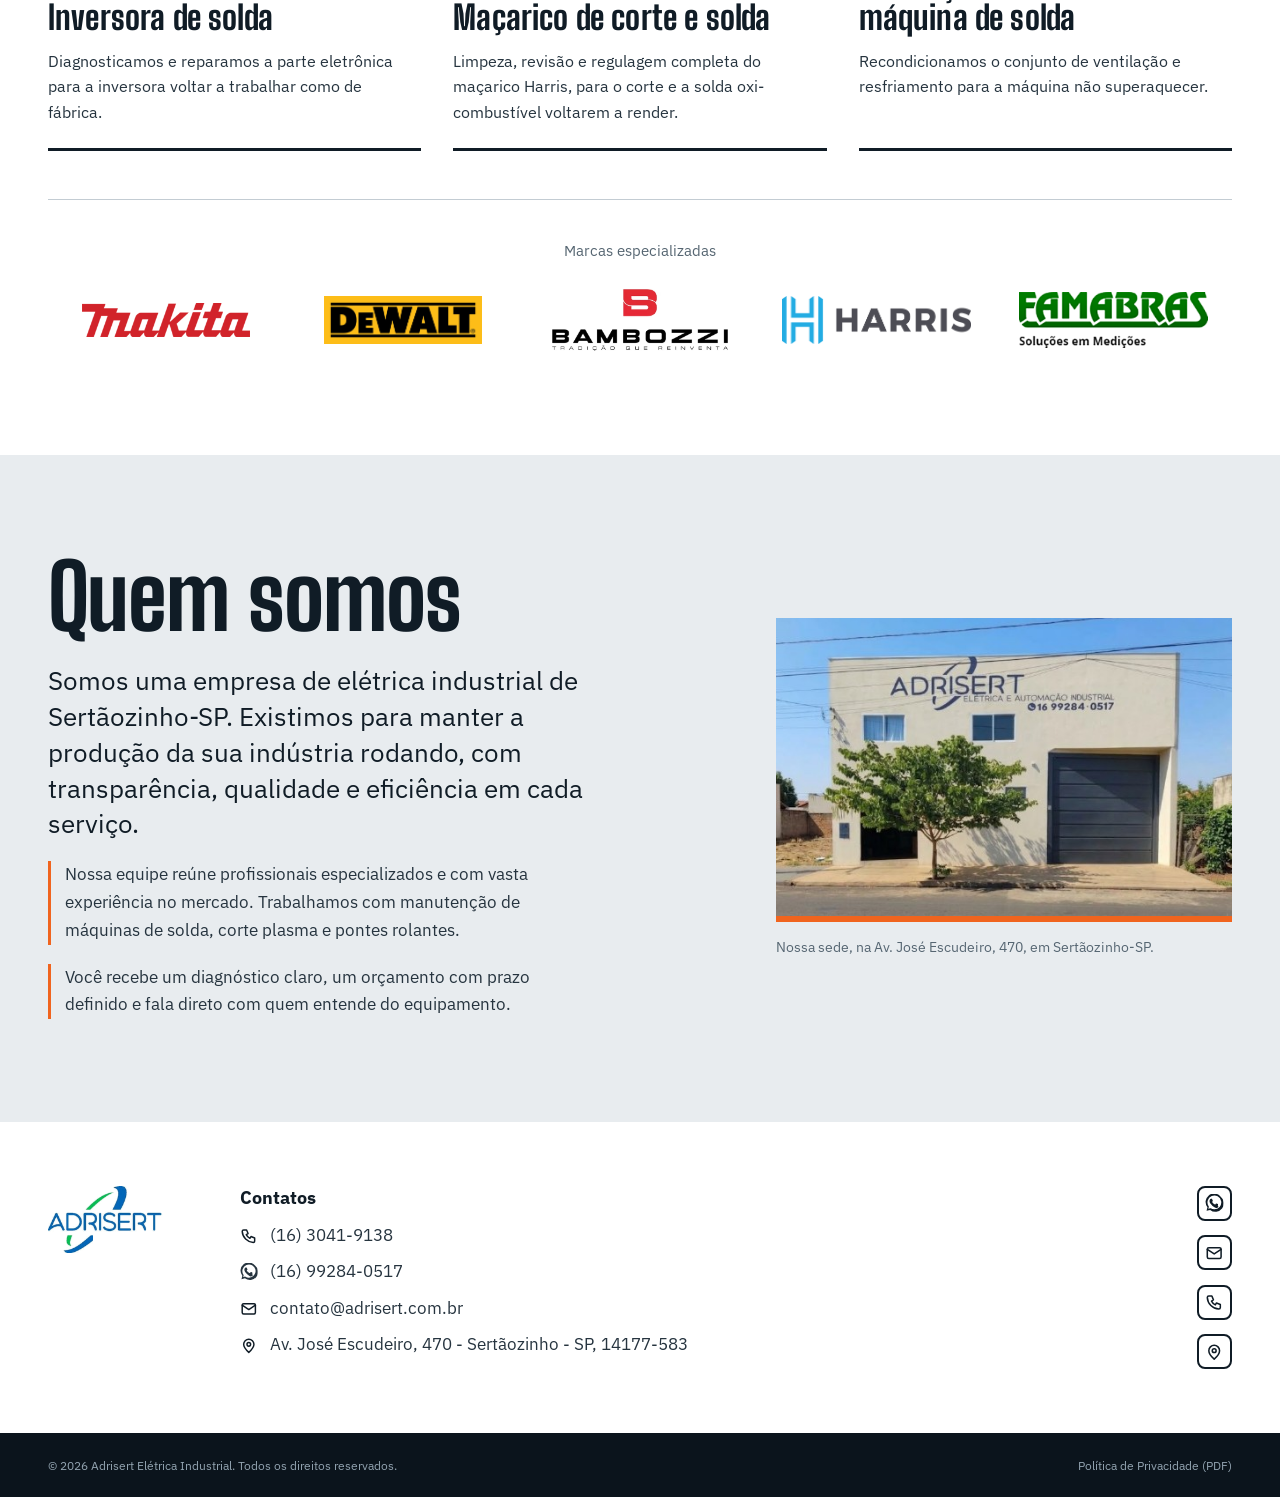
==== commit cd7204a5: "fix: atualiza site e remove contato.php sem uso - index.html: adiciona Vercel Insights e referencia " ====
--- a/index.html
+++ b/index.html
@@ -16,7 +16,7 @@
 <link rel="preconnect" href="https://fonts.googleapis.com">
 <link rel="preconnect" href="https://fonts.gstatic.com" crossorigin>
 <link href="https://fonts.googleapis.com/css2?family=Big+Shoulders+Display:wght@700;800;900&family=IBM+Plex+Sans:wght@400;500;600&display=swap" rel="stylesheet">
-<link rel="stylesheet" href="assets/css/site.css?v=43">
+<link rel="stylesheet" href="assets/css/site.css?v=44">
 
 <!-- ===== TRÁFEGO PAGO: descomente e troque os IDs quando as contas estiverem criadas ===== -->
 <!--
@@ -40,6 +40,8 @@
 "url":"https://adrisert.com.br/","telephone":"+5516992840517","email":"contato@adrisert.com.br",
 "address":{"@type":"PostalAddress","streetAddress":"Avenida José Escudeiro, 470","addressLocality":"Sertãozinho","addressRegion":"SP","postalCode":"14177-583","addressCountry":"BR"}}
 </script>
+<script>window.va=window.va||function(){(window.vaq=window.vaq||[]).push(arguments)};</script>
+<script defer src="/_vercel/insights/script.js"></script>
 </head>
 <body>
 <a class="skip" href="#conteudo">Ir para o conteúdo</a>
--- a/assets/css/site.css
+++ b/assets/css/site.css
@@ -62,7 +62,8 @@
 .header__cta:hover { background: transparent; }
 .header__cta:hover b { color: var(--blue); }
 .header__cta:active { transform: none; box-shadow: none; }
-.header__cta svg { width: 2.1rem; height: 2.1rem; color: #1da851; }
+.header__cta svg { width: 2.6rem; height: 2.6rem; padding: .5rem; border-radius: 50%; background: #25d366; color: #fff; box-shadow: 0 3px 10px rgba(37,211,102,.45); flex: none; transition: transform .2s, box-shadow .2s; }
+.header__cta:hover svg { transform: scale(1.08); box-shadow: 0 5px 14px rgba(37,211,102,.55); }
 .header__cta span { display: flex; flex-direction: column; }
 .header__cta small { font-size: .72rem; font-weight: 500; color: var(--muted); }
 .header__cta b { font-size: .98rem; font-weight: 700; }
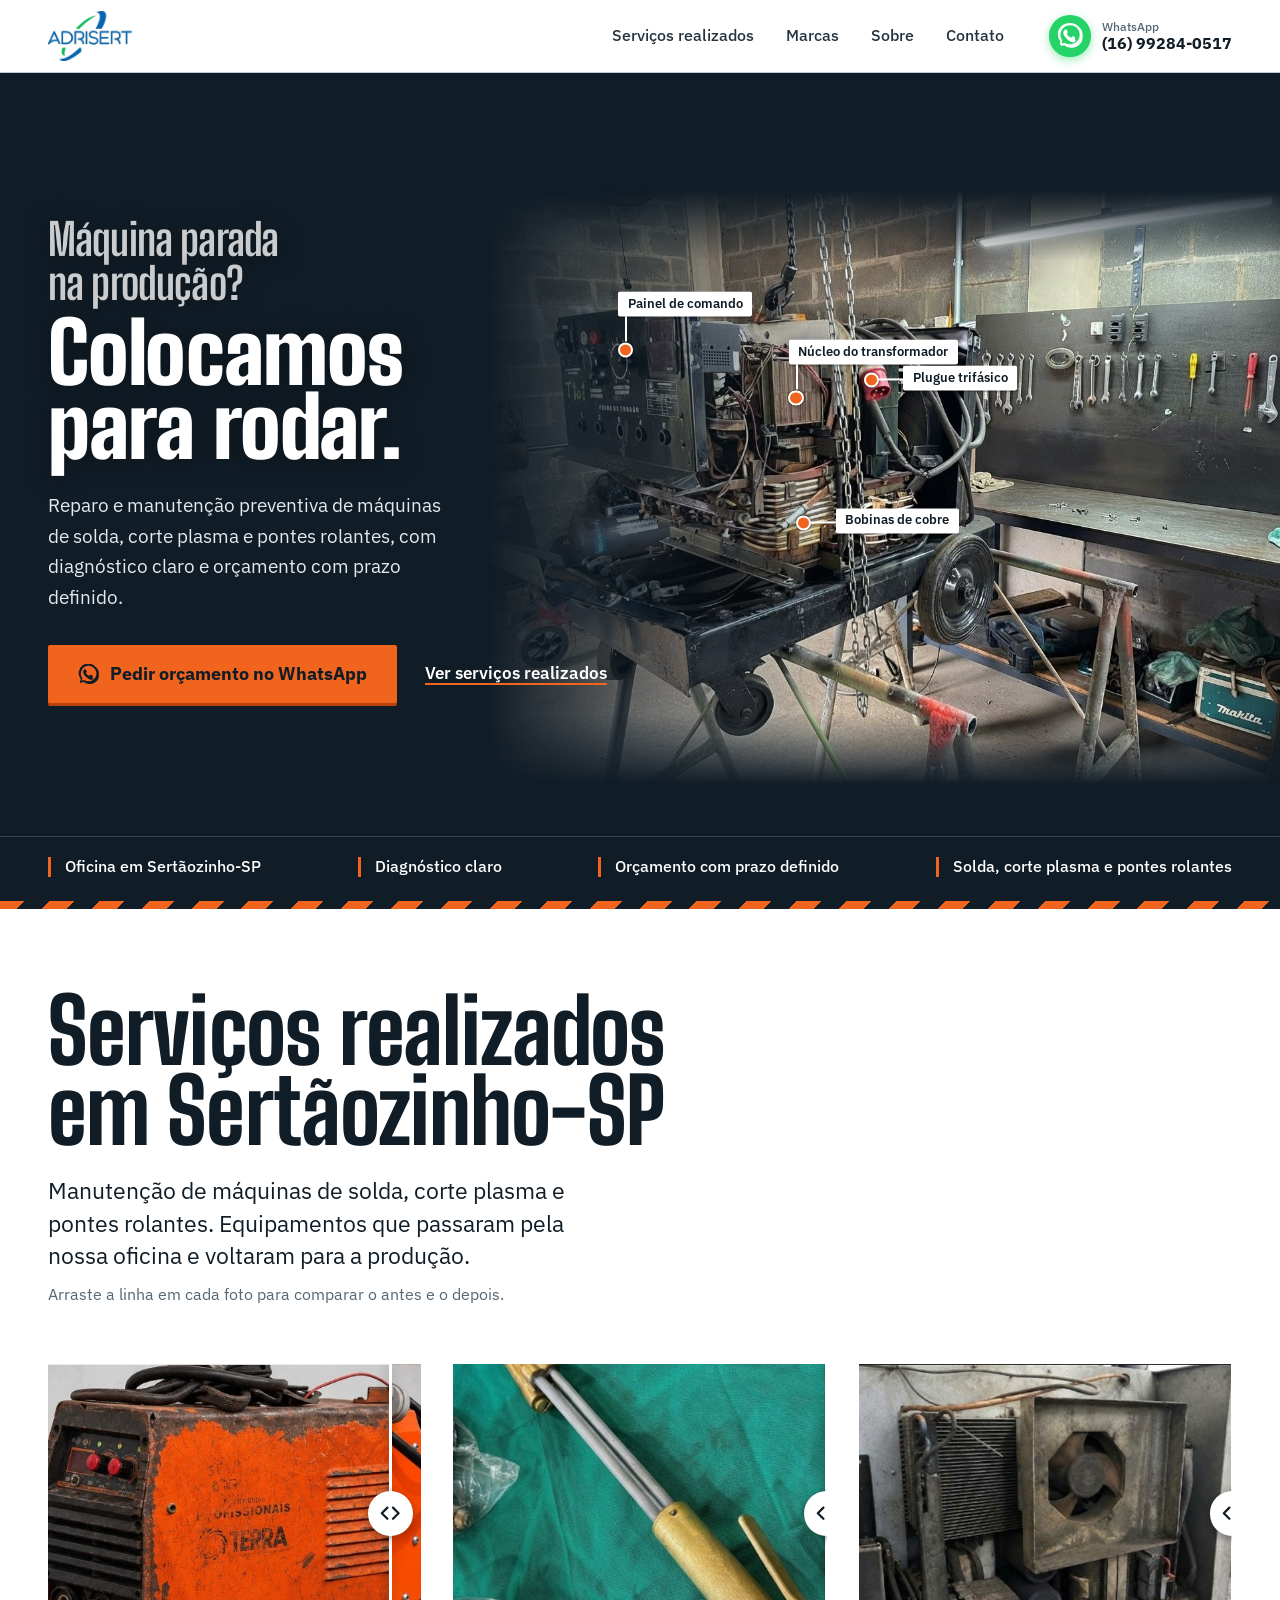
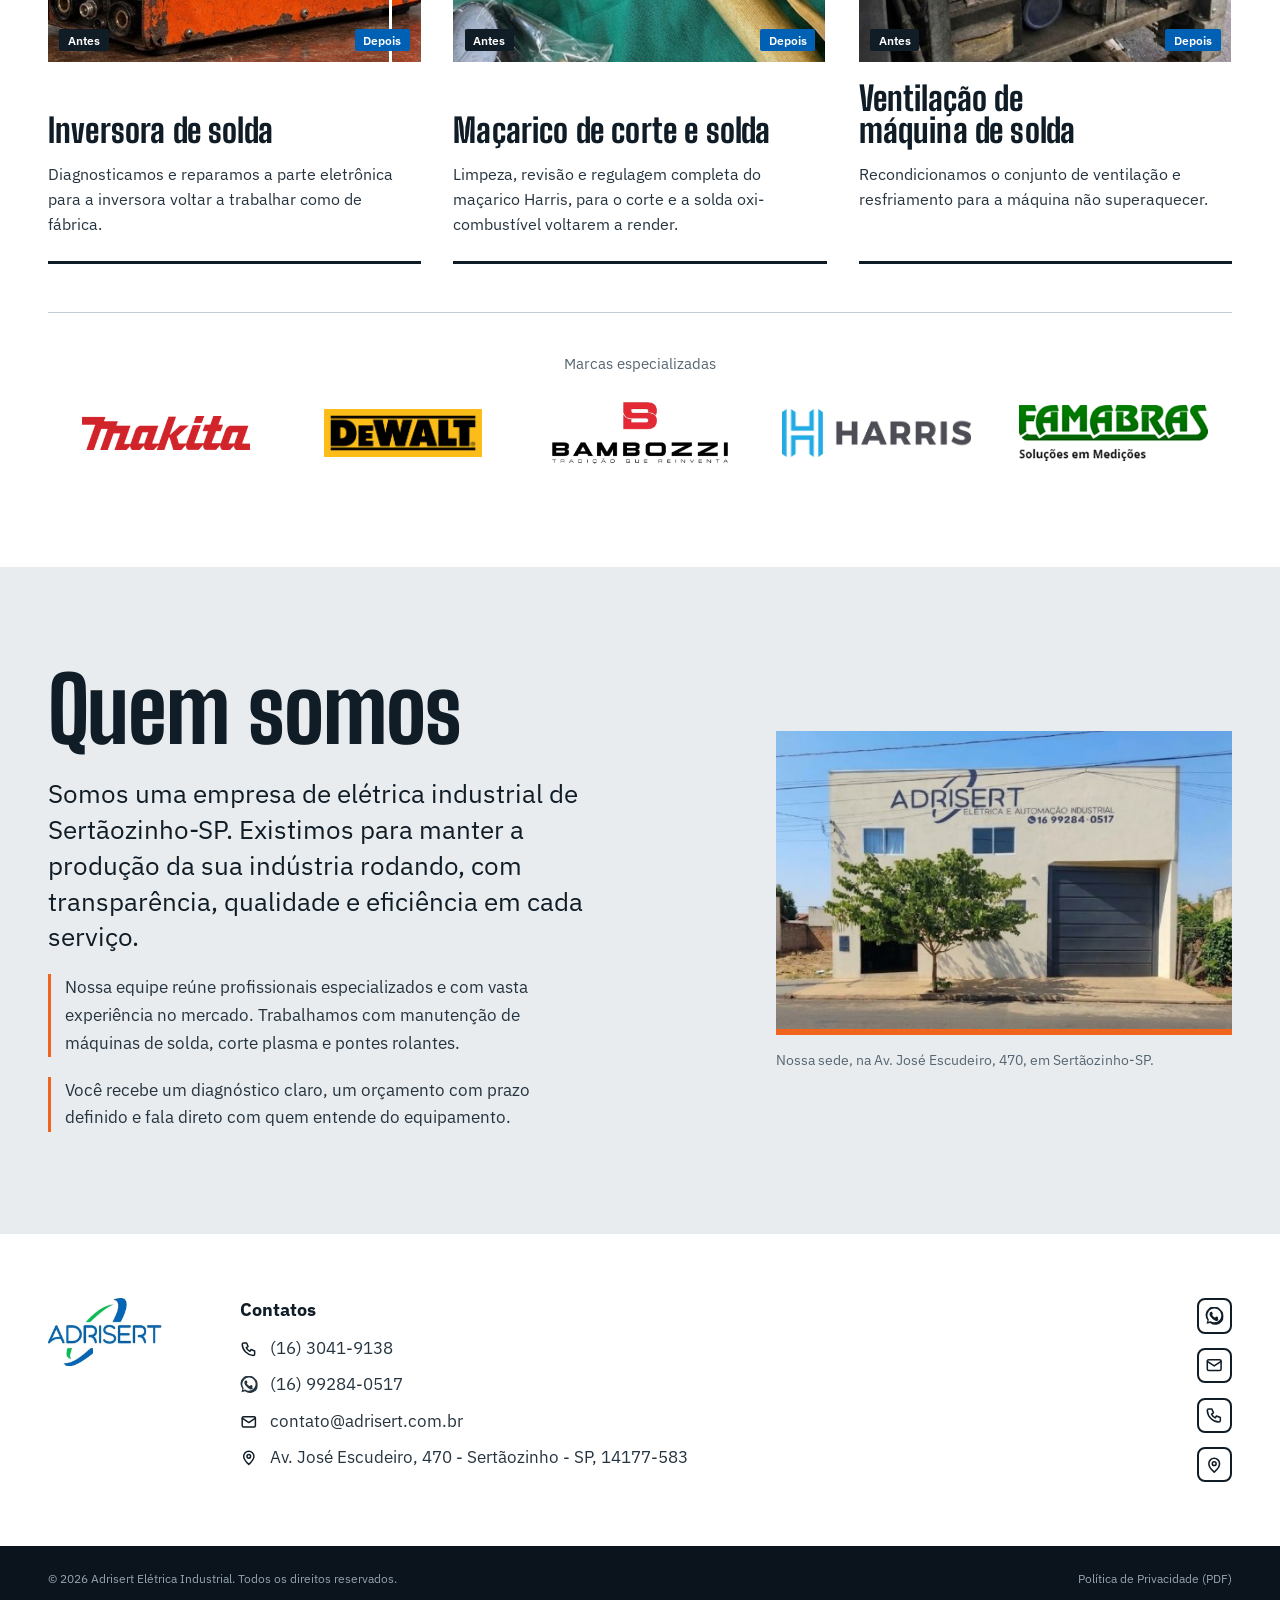
==== commit 46f55d13: "feat: cita serviços e cidade no título da seção de serviços - index.html: H2 "Serviços realizados em" ====
--- a/index.html
+++ b/index.html
@@ -93,8 +93,8 @@
 <section class="sec works" id="realizados">
   <div class="container">
     <header class="works__head">
-      <h2>Serviços realizados</h2>
-      <p class="works__lead">Equipamentos que passaram pela nossa oficina e voltaram para a produção.</p>
+      <h2>Serviços realizados em Sertãozinho-SP</h2>
+      <p class="works__lead">Manutenção de máquinas de solda, corte plasma e pontes rolantes. Equipamentos que passaram pela nossa oficina e voltaram para a produção.</p>
       <p class="works__hint">Arraste a linha em cada foto para comparar o antes e o depois.</p>
     </header>
     <div class="cases">
